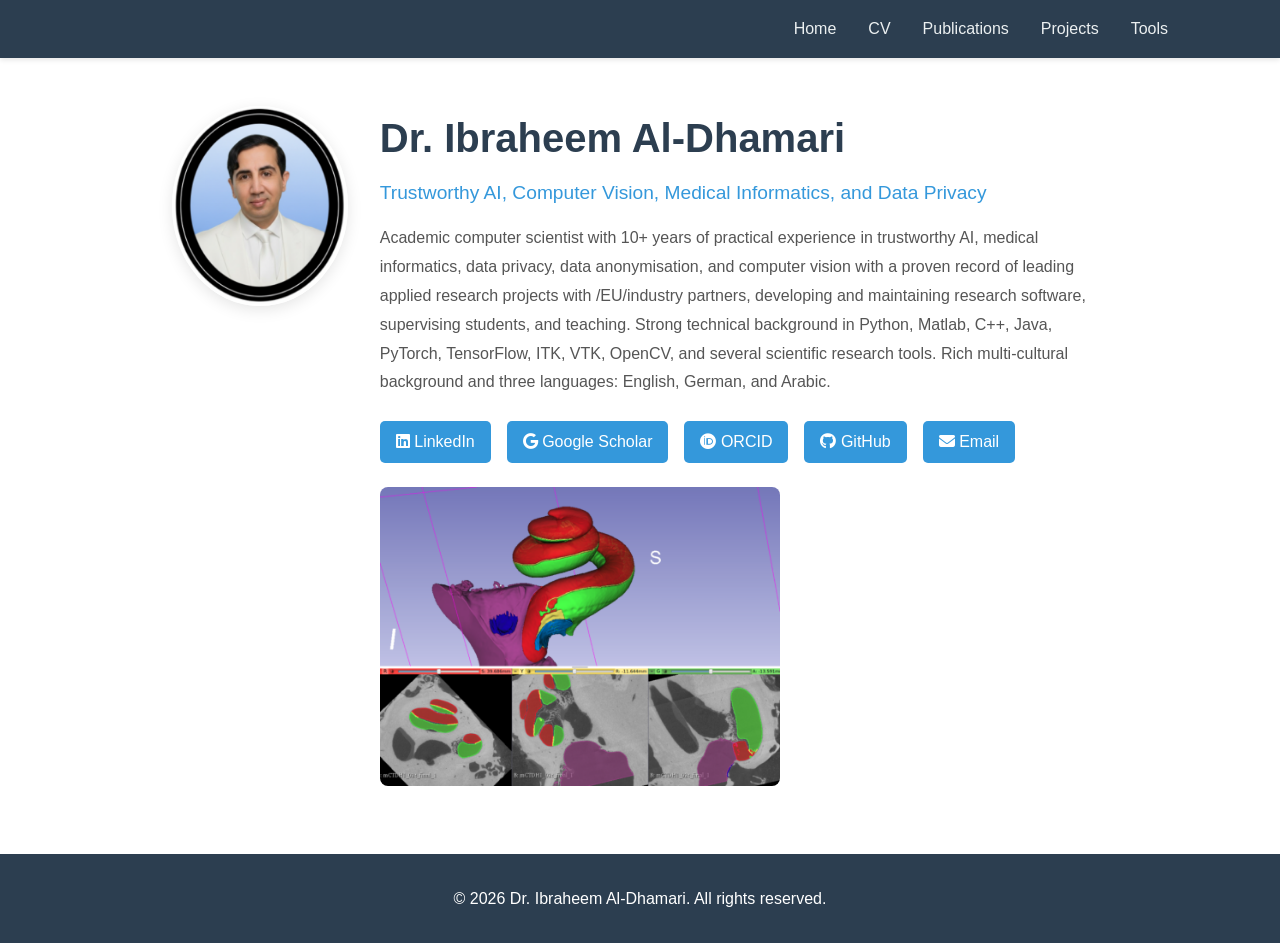
==== index.html @ b6319e19 "add contents" ====
<!DOCTYPE html>
<html lang="en">
<head>
    <meta charset="UTF-8">
    <meta name="viewport" content="width=device-width, initial-scale=1.0">
    <title>Dr. Ibraheem Al-Dhamari- Personal Website</title>
    <link rel="stylesheet" href="css/style.css">
    <link
        rel="stylesheet"
        href="https://cdnjs.cloudflare.com/ajax/libs/font-awesome/6.5.1/css/all.min.css"
        integrity="sha512-DTOQO9RWCH3ppGqcWaEA1BIZOC6xxalwEsw9c2QQeAIftl+Vegovlnee1c9QX4TctnWMn13TZye+giMm8e2LwA=="
        crossorigin="anonymous"
        referrerpolicy="no-referrer"
    />

</head>
<body>
    <!-- Navigation -->
    <nav class="navbar">
        <div class="nav-container">
            <div class="logo"></div>
            <ul class="nav-menu">
                <li><a href="index.html" class="nav-link" onclick="window.location.href='index.html'; return false;">Home</a></li>
                <li><a href="cv.html" class="nav-link"  onclick="window.location.href='cv.html'; return false;">CV</a></li>
                <li><a href="publications.html" class="nav-link" onclick="window.location.href='publications.html'; return false;">Publications</a></li>
                <li><a href="projects.html" class="nav-link" onclick="window.location.href='projects.html'; return false;">Projects</a></li>
                <li><a href="tools.html" class="nav-link"  onclick="window.location.href='tools.html'; return false;">Tools</a></li>
            </ul>
        </div>
    </nav>

    <!-- Main Content -->
    <main class="container">
        <!-- Home Tab -->
       <section id="home" class="tab-content active">
            <div class="home-content">
                <div class="profile-section">
                    <img src="assets/ibr.png" alt="Profile" class="profile-image">
                    <div class="intro-text">
                        <h1>Dr. Ibraheem Al-Dhamari</h1>
                        <p class="subtitle"> Trustworthy AI, Computer Vision, Medical Informatics, and Data Privacy</p>
                        <p class="bio">
                            Academic computer scientist with 10+ years of practical experience in trustworthy AI, medical informatics, data privacy, data anonymisation, and computer vision with a proven record of leading applied research projects with /EU/industry partners, developing and maintaining research software, supervising students, and teaching. Strong technical background in Python, Matlab, C++, Java, PyTorch, TensorFlow, ITK, VTK, OpenCV, and several scientific research tools. Rich multi-cultural background and three languages: English, German, and Arabic.
                        </p>
            
                        <div class="social-links">
                            <a href="https://www.linkedin.com/in/dr-ibraheem-al-dhamari-a8151320" target="_blank">
                                <i class="fa-brands fa-linkedin"></i>
                                LinkedIn
                            </a>
                            <a href="https://scholar.google.com/citations?user=BWKajzwAAAAJ&hl" target="_blank">
                                <i class="fa-brands fa-google"></i>
                                Google Scholar
                            </a>
                            <a href="https://orcid.org/0000-0002-5209-6599" target="_blank">
                                <i class="fa-brands fa-orcid"></i>
                                ORCID
                            </a>
                            <a href="https://github.com/idhamari" target="_blank">
                                <i class="fa-brands fa-github"></i>
                                GitHub
                            </a>
                            <a href="mailto:ia@idhamari.com">
                                <i class="fa-solid fa-envelope"></i>
                                Email
                            </a>
                        </div>

                    <div class="slideshow-container">
                        <a id="slideshow-link" href="https://github.com/MedicalImageAnalysisTutorials/SlicerCochlea" target="_blank">
                            <img id="profile-slideshow" src="assets/images/img1.png" alt="Research image">
                        </a>
                    </div>

                    </div>                    
                
            </div>
            </div>


        </section>

    </main>

    <!-- Footer -->
    <footer class="footer">
        <p>&copy; 2026 Dr. Ibraheem Al-Dhamari. All rights reserved.</p>
    </footer>

    <script src="js/script.js"></script>
</body>
</html>
---- css/style.css ----
* {
    margin: 0;
    padding: 0;
    box-sizing: border-box;
}

:root {
    --primary-color: #2c3e50;
    --secondary-color: #3498db;
    --accent-color: #e74c3c;
    --light-bg: #ecf0f1;
    --text-color: #2c3e50;
    --border-color: #bdc3c7;
    --transition: all 0.3s ease;
}

body {
    font-family: 'Segoe UI', Tahoma, Geneva, Verdana, sans-serif;
    line-height: 1.6;
    color: var(--text-color);
    background-color: #ffffff;
}

/* Navigation */
.navbar {
    background-color: var(--primary-color);
    padding: 1rem 0;
    position: sticky;
    top: 0;
    z-index: 100;
    box-shadow: 0 2px 5px rgba(0, 0, 0, 0.1);
}

.nav-container {
    max-width: 1200px;
    margin: left; /*0 auto;*/
    padding: 0 2rem;
    display: flex;
    justify-content: space-between;
    align-items: center;
}

.logo {
    font-size: 1.5rem;
    font-weight: bold;
    color: white;
}

.nav-menu {
    display: flex;
    list-style: none;
    gap: 2rem;
}

.nav-link {
    color: #ecf0f1;
    text-decoration: none;
    transition: var(--transition);
    font-weight: 500;
    cursor: pointer;
}

.nav-link:hover,
.nav-link.active {
    color: var(--secondary-color);
    border-bottom: 2px solid var(--secondary-color);
}

/* Main Container */
.container {
    max-width: 1000px;
    margin: 3rem auto;
    padding: 0 2rem;
    min-height: calc(100vh - 200px);
}

/* Tab Content */
.tab-content {
    display: none;
    animation: fadeIn 0.3s ease-in;
}

.tab-content.active {
    display: block;
}

@keyframes fadeIn {
    from {
        opacity: 0;
        transform: translateY(10px);
    }
    to {
        opacity: 1;
        transform: translateY(0);
    }
}

/* Home Section */
.home-content {
    display: flex;
    flex-direction: column;
    gap: 3rem;
}

.profile-section {
    display: flex;
    gap: 2rem;
    align-items: flex-start;
}

.profile-image {
    width: 200px;
    height: 200px;
    border-radius: 50%;
    object-fit: cover;
    box-shadow: 0 4px 15px rgba(0, 0, 0, 0.1);
}

.intro-text h1 {
    font-size: 2.5rem;
    margin-bottom: 0.5rem;
    color: var(--primary-color);
}

.subtitle {
    font-size: 1.2rem;
    color: var(--secondary-color);
    margin-bottom: 1rem;
}

.bio {
    font-size: 1rem;
    line-height: 1.8;
    color: #555;
    margin-bottom: 1.5rem;
}

.social-links {
    display: flex;
    gap: 1rem;
}

.social-links a {
    padding: 0.5rem 1rem;
    background-color: var(--secondary-color);
    color: white;
    text-decoration: none;
    border-radius: 5px;
    transition: var(--transition);
}

.social-links a:hover {
    background-color: var(--accent-color);
    transform: translateY(-2px);
}

/* CV Preview */
.cv-preview {
    background-color: var(--light-bg);
    padding: 2rem;
    border-radius: 10px;
    border-left: 4px solid var(--secondary-color);
}

.cv-preview h2 {
    margin-bottom: 1rem;
    color: var(--primary-color);
}

.pdf-container,
.pdf-container-full {
    width: 100%;
    height: 600px;
    margin-bottom: 1rem;
    border: 1px solid var(--border-color);
    border-radius: 5px;
    overflow: hidden;
}

.pdf-container-full {
    height: 800px;
}

.pdf-viewer {
    width: 100%;
    height: 100%;
    border: none;
}

.download-btn {
    display: inline-block;
    padding: 0.75rem 1.5rem;
    background-color: var(--secondary-color);
    color: white;
    text-decoration: none;
    border-radius: 5px;
    transition: var(--transition);
}

.download-btn:hover {
    background-color: var(--accent-color);
    transform: translateY(-2px);
}

/* Publications */
.publications-list {
    display: flex;
    flex-direction: column;
    gap: 2rem;
}

.publication-item {
    padding: 1.5rem;
    border: 1px solid var(--border-color);
    border-radius: 8px;
    transition: var(--transition);
}

.publication-item:hover {
    box-shadow: 0 4px 15px rgba(0, 0, 0, 0.1);
    transform: translateY(-2px);
}

.publication-item h3 {
    color: var(--primary-color);
    margin-bottom: 0.5rem;
}

.authors {
    color: #666;
    font-size: 0.95rem;
    margin-bottom: 0.3rem;
}

.journal {
    color: var(--secondary-color);
    font-size: 0.9rem;
    margin-bottom: 0.8rem;
}

.description {
    color: #555;
    margin-bottom: 1rem;
    line-height: 1.6;
}

.publication-links {
    display: flex;
    gap: 1rem;
}

.publication-links a {
    color: var(--secondary-color);
    text-decoration: none;
    font-weight: 500;
    transition: var(--transition);
}

.publication-links a:hover {
    color: var(--accent-color);
    text-decoration: underline;
}

/* Tools Grid */
.tools-grid {
    display: grid;
    grid-template-columns: repeat(auto-fit, minmax(300px, 1fr));
    gap: 2rem;
}

.tool-card {
    padding: 2rem;
    border: 1px solid var(--border-color);
    border-radius: 8px;
    background-color: var(--light-bg);
    transition: var(--transition);
}

.tool-card:hover {
    box-shadow: 0 4px 15px rgba(0, 0, 0, 0.1);
    transform: translateY(-5px);
    border-color: var(--secondary-color);
}

.tool-card h3 {
    color: var(--primary-color);
    margin-bottom: 1rem;
}

.tool-card p {
    color: #555;
    margin-bottom: 1.5rem;
    line-height: 1.6;
}

.tool-link {
    color: var(--secondary-color);
    text-decoration: none;
    font-weight: 500;
    transition: var(--transition);
}

.tool-link:hover {
    color: var(--accent-color);
}

/* Footer */
.footer {
    background-color: var(--primary-color);
    color: white;
    text-align: center;
    padding: 2rem;
    margin-top: 3rem;
}

/* Responsive Design */
@media (max-width: 768px) {
    .profile-section {
        flex-direction: column;
        align-items: center;
        text-align: center;
    }

    .profile-image {
        width: 150px;
        height: 150px;
    }

    .intro-text h1 {
        font-size: 1.8rem;
    }

    .nav-menu {
        gap: 1rem;
        font-size: 0.9rem;
    }

    .tools-grid {
        grid-template-columns: 1fr;
    }

    .pdf-container,
    .pdf-container-full {
        height: 400px;
    }
}
/* =========================================
   Publications Section Styles
   ========================================= */

/* Typography and Spacing */
#publications {
    font-family: 'Segoe UI', Roboto, Helvetica, Arial, sans-serif;
    color: #333;
    line-height: 1.6;
    max-width: 900px;
    margin: 2rem auto;
    padding: 0 1.5rem;
}

#publications h2 {
    color: #1a365d;
    border-bottom: 2px solid #e2e8f0;
    padding-bottom: 0.5rem;
    margin-bottom: 1.5rem;
    font-size: 2rem;
}

#publications h3 {
    color: #2d3748;
    margin-top: 2.5rem;
    margin-bottom: 1rem;
    font-size: 1.25rem;
}

/* General Links */
#publications p a {
    color: #3182ce;
    text-decoration: none;
    font-weight: 500;
    transition: color 0.2s ease;
}

#publications p a:hover {
    color: #2b6cb0;
    text-decoration: underline;
}

/* Modern Publication Cards */
.publications-list {
    list-style: none;
    padding: 0;
    margin: 0;
}

.publications-list li {
    background-color: #f8fafc;
    border-left: 4px solid #4a5568;
    padding: 1rem 1.5rem;
    margin-bottom: 1rem;
    border-radius: 0 6px 6px 0;
    box-shadow: 0 1px 3px rgba(0,0,0,0.05);
    transition: transform 0.2s ease, box-shadow 0.2s ease;
}

.publications-list li:hover {
    transform: translateY(-2px);
    box-shadow: 0 4px 6px rgba(0,0,0,0.1);
    border-left-color: #3182ce;
}

.publications-list li a {
    color: #2d3748;
    text-decoration: none;
    display: block;
}

.publications-list li a:hover {
    color: #1a202c;
}
.slideshow-container {
    margin-top: 1.5rem;
    max-width: 400px;      /* adjust as you like */
}

 

.slideshow-container a {
    display: inline-block;
}

.slideshow-container img {
    max-width: 400px;          /* control size */
    width: 100%;
    height: auto;
    border-radius: 8px;        /* optional */
    object-fit: cover;
}
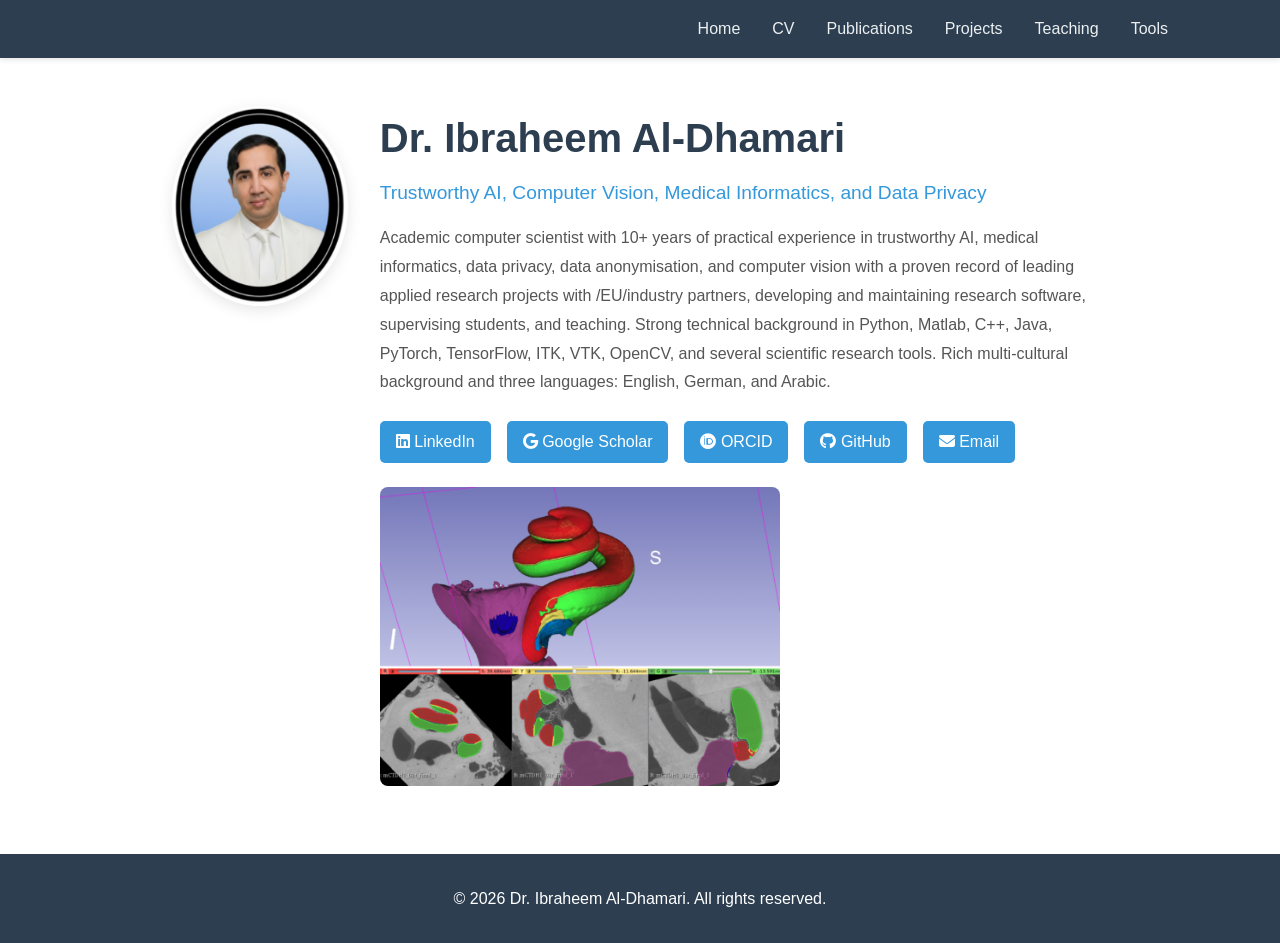
==== commit 868f0579: "add formatting" ====
--- a/index.html
+++ b/index.html
@@ -24,6 +24,7 @@
                 <li><a href="cv.html" class="nav-link"  onclick="window.location.href='cv.html'; return false;">CV</a></li>
                 <li><a href="publications.html" class="nav-link" onclick="window.location.href='publications.html'; return false;">Publications</a></li>
                 <li><a href="projects.html" class="nav-link" onclick="window.location.href='projects.html'; return false;">Projects</a></li>
+                <li><a href="teaching.html" class="nav-link" onclick="window.location.href='teaching.html'; return false;">Teaching</a></li>
                 <li><a href="tools.html" class="nav-link"  onclick="window.location.href='tools.html'; return false;">Tools</a></li>
             </ul>
         </div>
